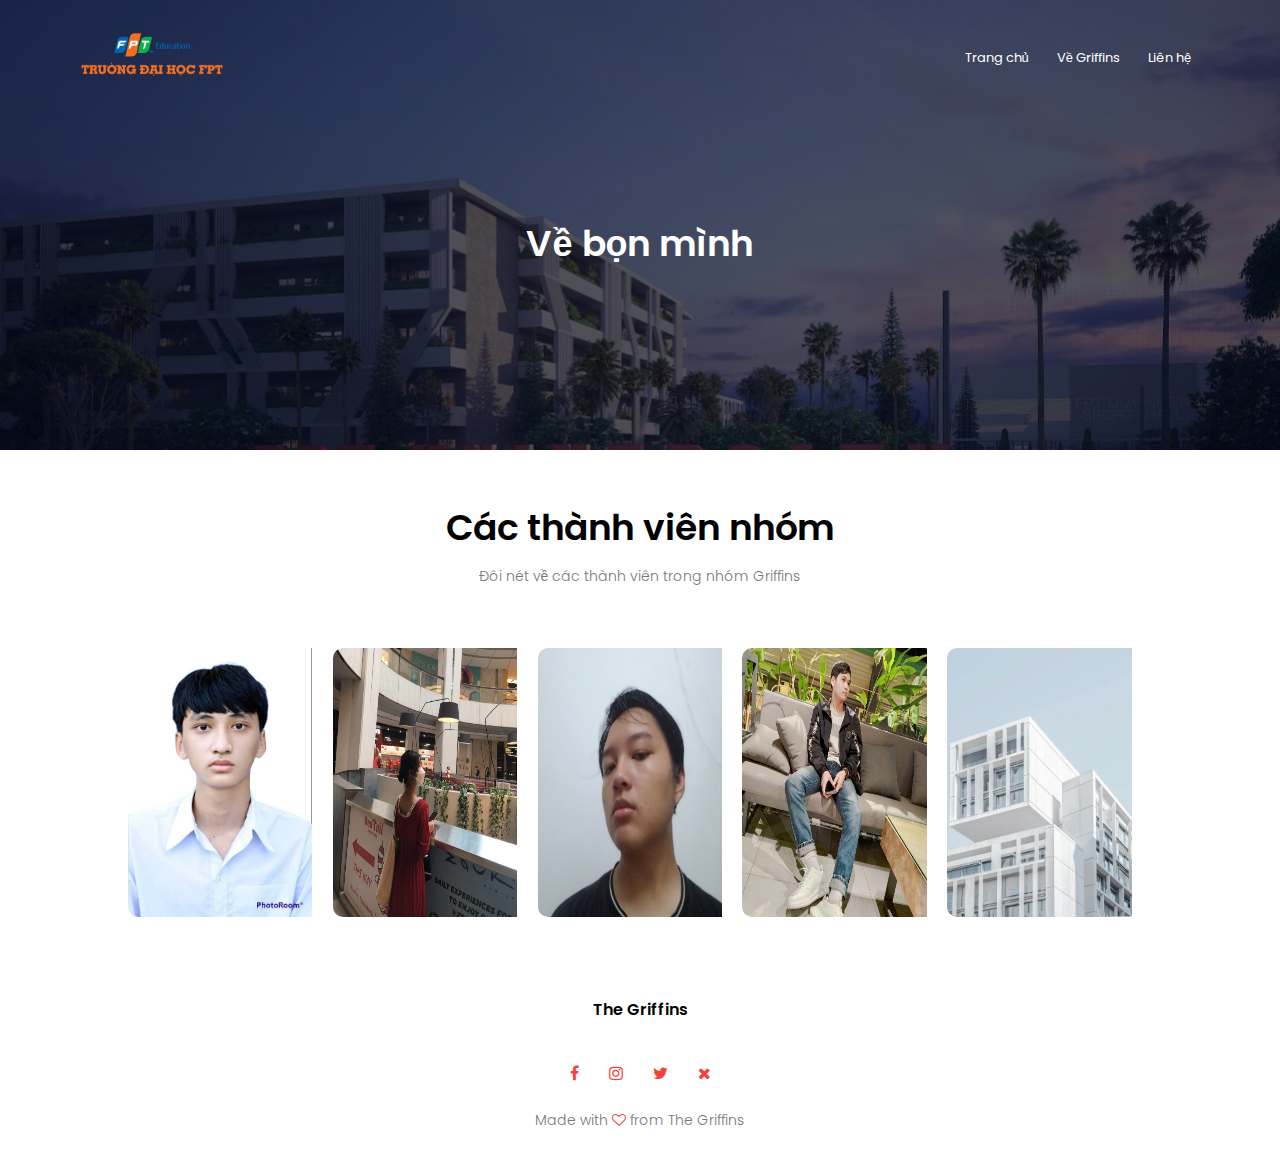
==== about.html @ 1cfe2567 "new" ====
<!DOCTYPE html>
<html>
    <head>
        <meta name = "viewport" content="width=device-width, initial-scale = 1.0">
        <title> The Gdfafgawrhriffins - Making the best thing with us </title>
        <link rel="stylesheet" href="style.css">
        <link rel="preconnect" href="https://fonts.gstatic.com">
        <link href="https://fonts.googleapis.com/css2?family=Poppins:wght@100;200;300;400;500;600;700&display=swap" rel="stylesheet">
        <link rel="stylesheet" href="https://stackpath.bootstrapcdn.com/font-awesome/4.7.0/css/font-awesome.min.css">
    </head>
    <body>
        <section class="sub-header">
            <nav>
                <a href = "index.html"><img src = "images/logo_1.webp"></a>
                <div class="nav-links" id="navLinks">
                    <i class="fa fa-times"onclick="hideMenu()"></i>
                    <ul>
                        <li><a href="index.html">Trang chủ</a></li>
                        <li><a href="about.html">Về Griffins</a></li>
                        <li><a href="contract.html">Liên hệ</a></li>
                    </ul>
                </div>     
                <i class="fa fa-bars"onclick="showMenu()"></i> 
            </nav>

       <H1>Về bọn mình</H1>
        </section>
        <!-------Campus-->
<section class="campus">
    <h1>Các thành viên nhóm </h1>
    <p>Đôi nét về các thành viên trong nhóm Griffins</p>
    <div class="row">
        <div class="campus-col">
            <img src="images/anh sang.jpg">
            <div class="layer">
                <h3>Trương Đình Sang</h3>
                <div>Đây là một ngôi trường vừa được thành lập</div>
            </div>
        </div>
        <div class="campus-col">
            <img src="images/ngoc hieu.jpg">
            <div class="layer">
                <h3>Lê Ngọc Hiếu</h3>
                <div>Đây là một ngôi trường vừa được thành lập</div>
            </div>
        </div>
        <div class="campus-col">
            <img src="images/duongthao.jpg">
            <div class="layer">
                <h3>Dương Thạo</h3>
                <div>Đây là một ngôi trường vừa được thành lập</div>
            </div>
        </div>
            <div class="campus-col">
                <img src="images/thanh phuong.jpg">
                <div class="layer">
                    <h3>Lê Thanh Phương</h3>
                    <div>Đây là một ngôi trường vừa được thành lập</div>
                </div>
            </div>
                <div class="campus-col">
                    <img src="images/washington.png">
                    <div class="layer">
                        <h3>Huỳnh Ngọc Tiên</h3>
                        <div>Đây là một ngôi trường vừa được thành lập</div>
           </div>
        </div>
    </div>
</section>

<!----aobut us content ---->

  <!----Footer-->
<section class="footer">
    <h4>The Griffins</h4>
    <div class="icons">
        <i class="fa fa-facebook"> </i>
         <i class="fa fa-instagram"></i>
         <i class="fa fa-twitter"></i>
         <i class="fa fa-times"></i>
    </div>
    <p>Made with <i class="fa fa-heart-o"> </i>  from The Griffins</p>
</section>



        <!--JavaScript for Toggle Menu-->
        <script>
            var navLinks  = document.getElementById("navLinks");
            function showMenu(){
                navLinks.style.right = "0";
            }
            function hideMenu(){
                navLinks.style.right = "-200px";
            }
        </script>
    </body>
</html>
---- style.css ----
*{
    margin: 0;
    padding: 0;
    font-family: 'Poppins', sans-serif;
}
.header{
    min-height: 100vh;
    width: 100%;
    background-image: linear-gradient(rgba(4,9,30,0.7),rgba(4,9,30,0.7)),url(images/viewover.webp);
    filter: brightness(150%); /* Tăng độ sáng lên 150% */

    background-position: center;
    background-size: cover;
    position: relative;
}
.header .nav-links li a{
    text-transform: uppercase;
}
nav{
    display: flex;
    padding: 2% 6%;
    justify-content: space-between;
    align-items: center;
}
nav img{
    width: 150px;
}
.nav-links{
    flex: 1;
    text-align: right;
}
.nav-links ul li{
    list-style: none;
    display: inline-block;
    padding: 8px 12px;
    position: relative;
}
.nav-links ul li a{
    color: #fff;
    text-decoration: none;
    font-size: 13px;
}
.nav-links ul li::after{
    content:'';
    width: 0%;
    height: 2px;
    background: #f44336;
    display: block;
    margin: auto;
    transition: 0.5s;
}
.nav-links ul li:hover::after{
    width: 100%;
}
.text-box{
    width: 90%;
    color: #fff;
    position: absolute;
    top:50%;
    left:50%;
    transform: translate(-50%,-50%);
    text-align: center;
}
.text-box h1{
    font-size: 62px;
}
.text-box p{
    margin: 10px 0 40px;
    font-size: 14px;
    color: #fff;
}
.hero-btn{
    display: inline-block;
    text-decoration: none;
    color: #fff;
    border: 1px solid #fff; 
    padding: 12px 34px;
    font-size: 13px;
    position: relative;
    cursor: pointer; 
}
.hero-btn:hover{
    border: 1px solid #f44336;
    background: #f44336;
    transition: 1s;
}

nav .fa{
    display: none;
}



@media(max-width: 700px){
    .text-box h1{
        font-size: 20px;
    }
    .nav-links ul li{
        display: block;
    }
    .nav-links{
        position: absolute;
        background: #f44336;
        height: 100vh;
        width: 200px;
        top: 0;
        right: -200px;
        text-align: left;
        z-index: 2;
        transition: 1s;
    }
    nav .fa{
        display: block;
        color: #fff;
        margin: 10px;
        font-size: 22px;
        cursor: pointer;
    }
    .nav-links ul{
        padding: 30px;
    }
    
}
/*----course---*/

.course{
    width: 80%;
    margin:auto;
    text-align: center;
    padding-top: 100px;
}
h1{
    font-size: 36px;
    font-weight: 600;
}
p{
    color: #777;
    font-size: 14px;
    font-weight: 300;
    line-height: 22px;
    padding: 10px;
}
.row{
    margin-top: 5%;
    display: flex;
    justify-content: space-between;
}
.course-col{
    flex-basis: 31%;
    background: #fff3f3;
    border-radius: 10px;
    margin-bottom: 5%;
    padding: 20px 12px;
    box-sizing: border-box;
    transition: 0.5s;
} 
h3{
    text-align: center;
    font-weight: 600;
    margin: 10px 0;
}
.course-col:hover{
    box-shadow: 0 0 20px 0px rgba(0,0,0, 0.2);
}
@media(max-width: 700x)
{
    .row{
        flex-direction: column;
    }
}
/*-------campus-------*/
.campus{
    width: 80%;
    margin: auto;
    text-align: center;
    padding-top: 50px;
}
.campus-col{
    flex-basis: 32%;
    border-radius: 10px;
    margin-bottom: 30px;
    position: relative;
    overflow: hidden;
}
.campus-col img{
    height: 100%;
    width: 90%;
    display: block;
}
.layer{
    background: transparent;
    height: 100%;
    width: 90%;
    position: absolute;
    top:0;
    left: 0;
    transition: 0.5s;
}
.layer:hover{
    background: rgba(226,0,0, 0.7);
}
.layer h3{
    width: 100%;
    font-weight: 500;
    color: #fff;
    font-size: 26px;
    bottom: 0;
    left: 50%;
    transform: translateX(-50%);
    position: absolute;
    opacity: 0;
    transition: 0.5s ;
}
.layer:hover h3{
    bottom: 50%;
    opacity: 1;
}


/*--div-*/
.layer div {
    width: 100%;
    color: #fff;
    font-size: 16px;
    bottom: 0;
    left: 50%;
    transform: translateX(-50%);
    position: absolute;
    opacity: 0;
    transition: 0.5s;
}
.layer:hover div {
    bottom: 30%;
    opacity: 1;
}    

/*---facilities---*/
/* .facilities{
    width: 80%;
    margin: auto;
    text-align: center;
    padding-top: 100px;
}
.facilities-col{
    flex-basis: 31%;
    border-radius: 10px;
    margin-bottom: 5%;
    text-align: left;
}
.facilities-col img{
    width: 100%;
    border-radius: 10px;
}
.facilities-col p{
    padding: 0;
}
.facilities-col h3{
    margin-top: 16px;
    margin-bottom: 15px;
    text-align: left;
} */
.facilities {
    width: 80%;
    margin: auto;
    text-align: center;
    padding-top: 100px;
    
}

.facilities-col {
    flex-basis: 30%; 
    border-radius: 10px;
    margin-bottom: 5%;
    text-align: center; 
    box-shadow: 0 2px 4px rgba(0, 0, 0, 0.1); 
    padding-left: 50px;
    padding-right: 50px;
    
    
}

.facilities-col img {
    width: 100%;
    border-radius: 10px;
    margin-bottom: 10px; /* Thêm khoảng cách dưới mỗi hình ảnh */
     

}
.facilities-col p {
    padding: 15px 0; /* Padding ở trên và dưới */
    padding-left: 20px; /* Padding ở bên trái */
    padding-right: 20px; /* Padding ở bên phải */
    text-align: left;
    margin: 0;
}


.facilities-col h3 {
    margin-top: 10px; 
    margin-bottom: 5px; 
    text-align: left;
}
/*------Hieu ung chuyen dong---*/


   /*-----call to action----*/
.cta{
    margin: 100px auto;
    width: 80%;
    background-image: linear-gradient(rgba(0,0,0,0.7), rgba(0,0,0,0.7)),url(images/banner2.jpg);
    background-position: center;
    background-size: cover;
    border-radius: 10px;
    text-align: center;
    padding: 100px 0;
} 
.cta h1{
    color: #fff;
    margin-bottom: 40px;
    padding: 0;
}
@media(max-width: 700px)
{
    .cta h1{
        font-size: 24px;
    }
/*footer*/
}
.footer{
    width: 100%;
    text-align: center;
    padding: 30px 0;
}
.footer h4{
    margin-bottom: 25px;
    margin-top: 20px;
    font-weight: 600;
}
.icons .fa{
    color:#f44336;
    margin: 0 13px;
    cursor: pointer;
    padding: 18px 0;
}
.fa-heart-o{
    color: #f44336;
}
/*Aoubt us page*/
.sub-header{
    height: 50vh;
    width: 100%;
    background-image: linear-gradient(rgba(4,9,30,0.7), rgba(4,9,30,0.7)), url(images/viewover.webp);
    background-position: center;
    background-size: cover;
    text-align: center;
    color: #fff;
}
.sub-header h1{
    margin-top: 100px;
}
.about-us{
    width: 80%;
    margin: auto;
    padding-top: 80px;
    padding-bottom: 50px;
}
.about-col{
    flex-basis: 48%;
    padding: 30px 2px;
}
.about-col img{
    width: 100%;
    
}
.about-col h1{
    padding-top: 0;
}
.about-col p {
    padding: 15px 0 25px;
}
.red-btn{
    border: 1px solid #f44336;
    background: transparent;
    color: #f44336;
}
.red-btn:hover{
    color: #fff;
}
/*---blog content*/
.blog-content {
    width: 80%;
    margin: 0 auto; /* Center horizontally */
    padding: 60px 0;
    display: flex; /* Center vertically */
    align-items: center; /* Center vertically */
  }
  .blog-left {
    width: 80%; /* Adjust the width as needed */
    margin: 0 auto; /* Center horizontally */
    text-align: left; /* Center text content */
    padding: 20px;
  }

.blog-left img{

    width: 100%;
}
.image-container {
    display: flex; /* Hiển thị các ảnh cùng một hàng */
}

.small-image {
    width: 50%; /* 50% của chiều rộng cho mỗi ảnh */
    max-width: 100%; /* Đảm bảo ảnh không vượt quá chiều rộng của container */
    height: auto; /* Duy trì tỷ lệ khung hình 3:4 */
}

.small-image {
    width: 75%; /* 3:4 aspect ratio */
    max-width: 50%; /* Ensure the images don't exceed their container */
    height: auto; /* Maintain the aspect ratio of the images */
    max-height: 1000px; /* Limit the maximum height to 400px (adjust this value as needed) */
}





.blog-left h2{
    color: #222;
    font-weight: 600;
    margin: 30px 0;
}
.blog-left p{
    color: #999;
    padding:0;
}
.blog-right{
    flex-basis: 32%
}
.blog-right h3{
    background: #f44336;
    color: #fff;
    padding: 7px 0;
    font-size: 16px;
    margin-bottom: 20px;
}
.blog-right div{
    display:flex;
    align-items: center;
    justify-content: space-between;
    color: #555;
    padding: 8px;
    box-sizing: border-box;
}
.comment-box{
    border: 1px solid #ccc;
    margin: 50px 0;
    padding: 10px 20px;

}
.comment-box h3{
    text-align: left;
}
.comment-form input, .comment-form textarea{
    width: 100%;
    padding: 10px;
    margin:15px 0;
    box-sizing: border-box;
    border: none;
    outline: none;
    background: #f0f0f0;
}
.comment-box button{
    margin: 10px 0;
}
@media(max-width: 700px){
    .sub-header h1{
        font-size: 24px;
    }
}
/*----contract us page---*/
.location{
    width: 80%;
    margin: auto;
    padding: 80px 0;
}
.location iframe{
    width: 100%;
}
.contract-us{
    width: 80%;
}
.contract-col{
    flex-basis: 48%;
    margin-bottom: 30px;
}
.contract-col div{
    display: flex;
    align-items: center;
    margin-bottom: 40px;
}
.contract-col div .fa{
    font-size: 28px;
    color: #f44336;
    margin: 10px;
    margin-right: 30px;
}
.contract-col div p{
    padding: 0;
}
.contract-col div h5{
    font-size: 20px;
    margin-bottom: 5px;
    color: #555;
    font-weight: 400;
}
.contract-col input, .contract-col textarea{
    width: 100%;
    padding: 15px;
    margin-bottom: 17px;
    outline: none;
    border: 1px solid #ccc;
    box-sizing: border-box;
}
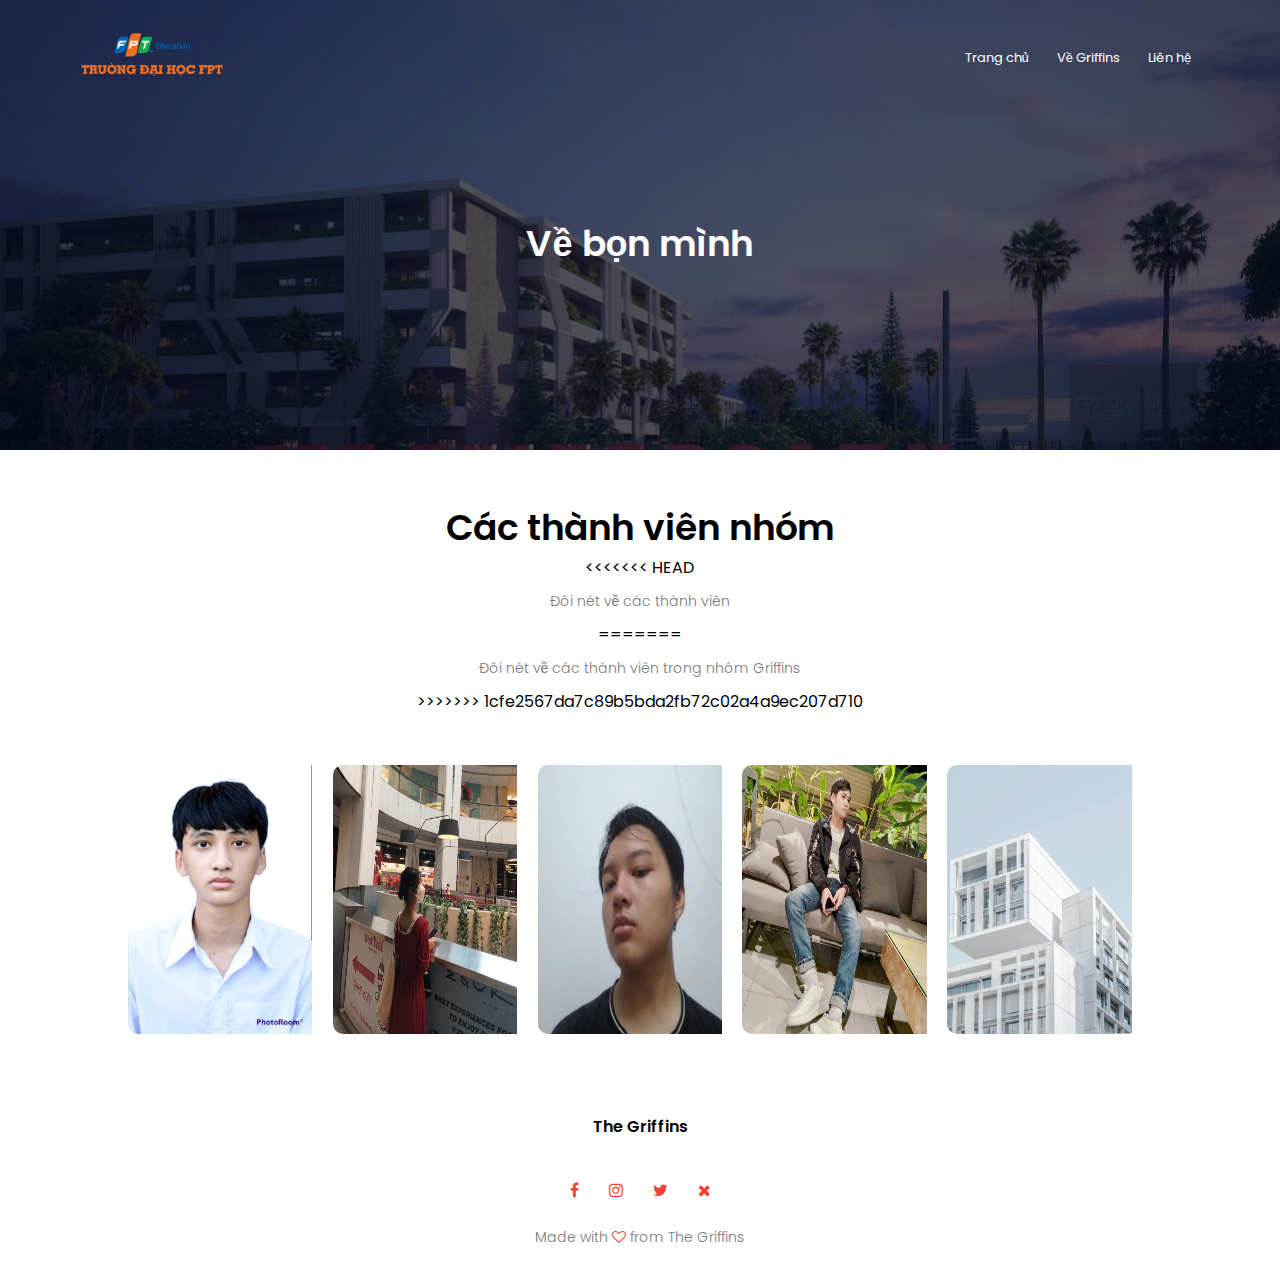
==== commit aad91025: "f" ====
--- a/about.html
+++ b/about.html
@@ -28,41 +28,45 @@
         <!-------Campus-->
 <section class="campus">
     <h1>Các thành viên nhóm </h1>
+<<<<<<< HEAD
+    <p>Đôi nét về các thành viên</p>
+=======
     <p>Đôi nét về các thành viên trong nhóm Griffins</p>
+>>>>>>> 1cfe2567da7c89b5bda2fb72c02a4a9ec207d710
     <div class="row">
         <div class="campus-col">
             <img src="images/anh sang.jpg">
             <div class="layer">
                 <h3>Trương Đình Sang</h3>
-                <div>Đây là một ngôi trường vừa được thành lập</div>
+                <div>Là một cậu sinh viên hồn nhiên và năng động, có tinh thần trách nhiệm cao</div>
             </div>
         </div>
         <div class="campus-col">
             <img src="images/ngoc hieu.jpg">
             <div class="layer">
                 <h3>Lê Ngọc Hiếu</h3>
-                <div>Đây là một ngôi trường vừa được thành lập</div>
+                <div>Bông hoa hồng hiếm hoi của lớp IT</div>
             </div>
         </div>
         <div class="campus-col">
             <img src="images/duongthao.jpg">
             <div class="layer">
                 <h3>Dương Thạo</h3>
-                <div>Đây là một ngôi trường vừa được thành lập</div>
+                <div>Là một trong những editor lord hàng đầu</div>
             </div>
         </div>
             <div class="campus-col">
                 <img src="images/thanh phuong.jpg">
                 <div class="layer">
                     <h3>Lê Thanh Phương</h3>
-                    <div>Đây là một ngôi trường vừa được thành lập</div>
+                    <div>Chàng trai với niềm đam mê uống nước lọc</div>
                 </div>
             </div>
                 <div class="campus-col">
                     <img src="images/washington.png">
                     <div class="layer">
                         <h3>Huỳnh Ngọc Tiên</h3>
-                        <div>Đây là một ngôi trường vừa được thành lập</div>
+                        <div>Con người giàu tình cảm luôn biết cảm thông</div>
            </div>
         </div>
     </div>
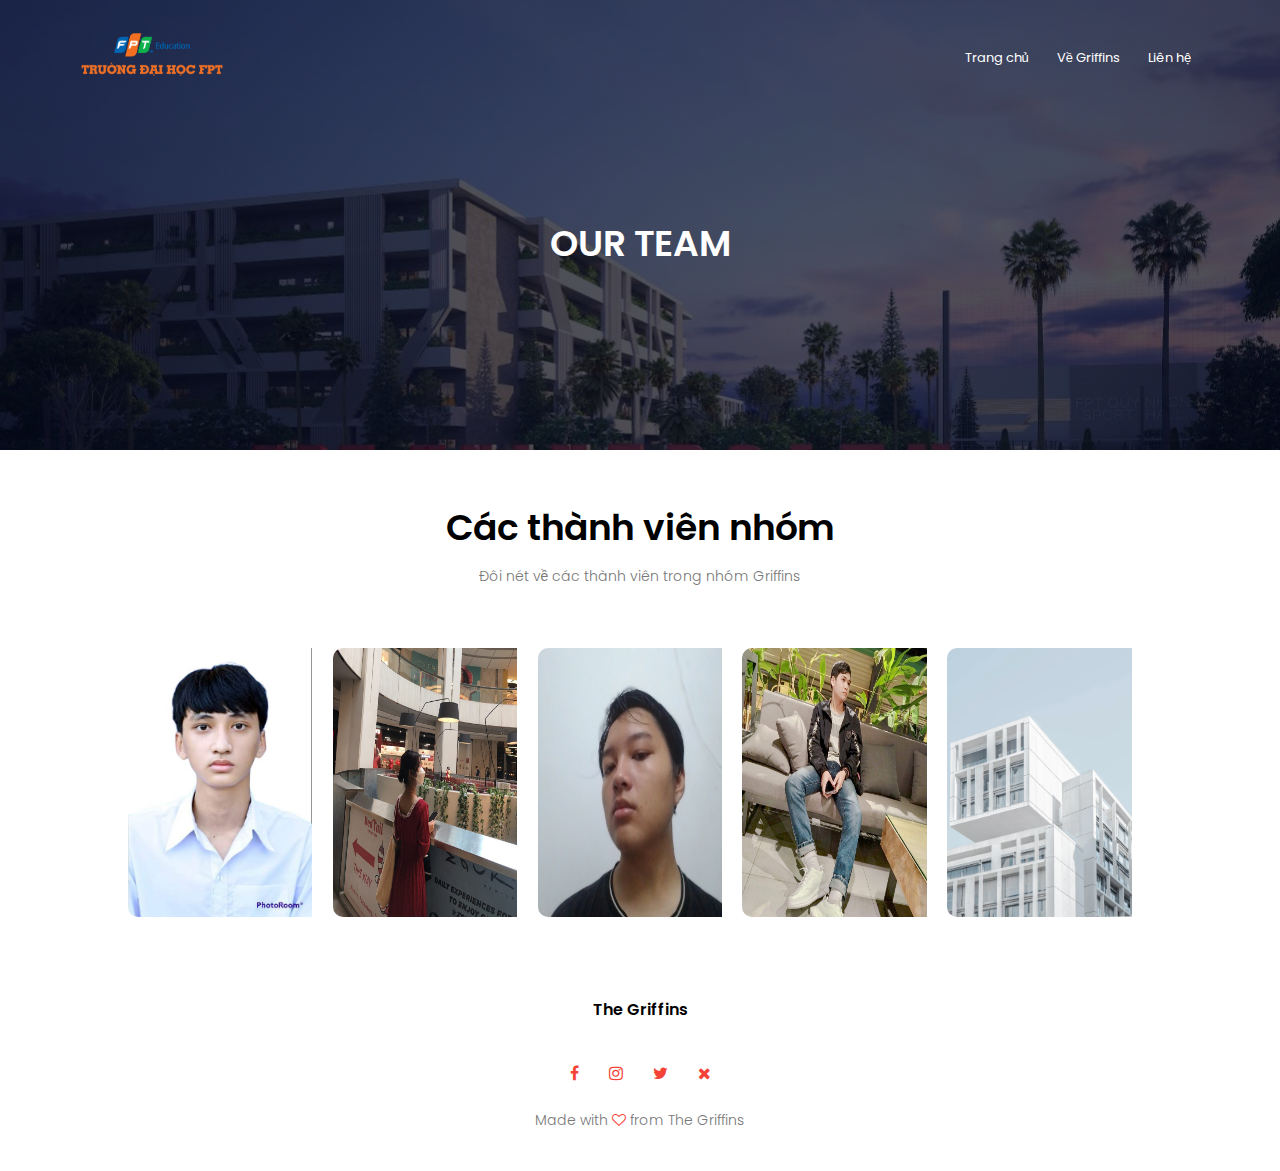
==== commit 3ad866a5: "f" ====
--- a/about.html
+++ b/about.html
@@ -23,16 +23,13 @@
                 <i class="fa fa-bars"onclick="showMenu()"></i> 
             </nav>
 
-       <H1>Về bọn mình</H1>
+       <H1>OUR TEAM</H1>
         </section>
         <!-------Campus-->
 <section class="campus">
     <h1>Các thành viên nhóm </h1>
-<<<<<<< HEAD
-    <p>Đôi nét về các thành viên</p>
-=======
     <p>Đôi nét về các thành viên trong nhóm Griffins</p>
->>>>>>> 1cfe2567da7c89b5bda2fb72c02a4a9ec207d710
+
     <div class="row">
         <div class="campus-col">
             <img src="images/anh sang.jpg">
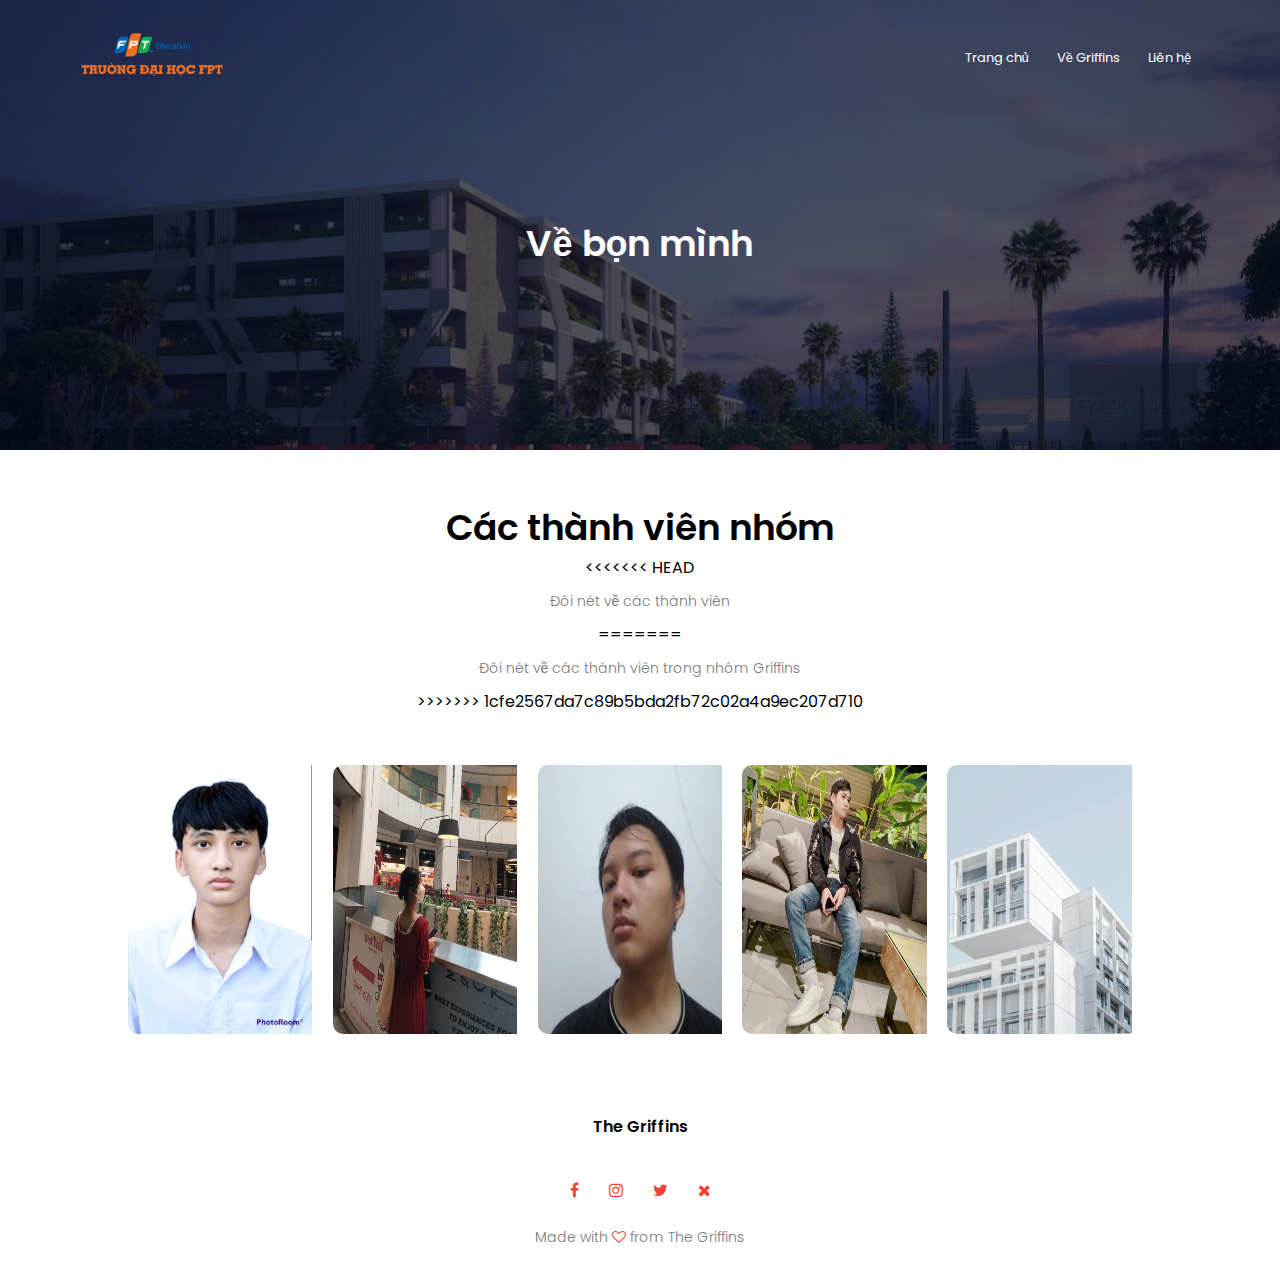
==== commit 6d78125f: "Merge branch 'main' of https://github.com/TieGarcia/WebforOSG" ====
--- a/about.html
+++ b/about.html
@@ -23,13 +23,16 @@
                 <i class="fa fa-bars"onclick="showMenu()"></i> 
             </nav>
 
-       <H1>OUR TEAM</H1>
+       <H1>Về bọn mình</H1>
         </section>
         <!-------Campus-->
 <section class="campus">
     <h1>Các thành viên nhóm </h1>
+<<<<<<< HEAD
+    <p>Đôi nét về các thành viên</p>
+=======
     <p>Đôi nét về các thành viên trong nhóm Griffins</p>
-
+>>>>>>> 1cfe2567da7c89b5bda2fb72c02a4a9ec207d710
     <div class="row">
         <div class="campus-col">
             <img src="images/anh sang.jpg">
--- a/style.css
+++ b/style.css
@@ -409,20 +409,31 @@
     width: 100%;
 }
 .image-container {
-    display: flex; /* Hiển thị các ảnh cùng một hàng */
+    display: flex; 
 }
 
 .small-image {
-    width: 50%; /* 50% của chiều rộng cho mỗi ảnh */
-    max-width: 100%; /* Đảm bảo ảnh không vượt quá chiều rộng của container */
-    height: auto; /* Duy trì tỷ lệ khung hình 3:4 */
+    width: 50%; 
+    max-width: 100%; 
+    height: auto; 
 }
 
 .small-image {
-    width: 75%; /* 3:4 aspect ratio */
-    max-width: 50%; /* Ensure the images don't exceed their container */
-    height: auto; /* Maintain the aspect ratio of the images */
-    max-height: 1000px; /* Limit the maximum height to 400px (adjust this value as needed) */
+    width: 75%; 
+    max-width: 50%; 
+    height: auto; 
+    max-height: 1000px; 
+}
+
+.image-container1 {
+    display: flex;
+    flex-wrap: wrap; 
+}
+
+.image {
+    width: 50%; 
+    max-width: 100%; 
+    height: auto; 
 }
 
 
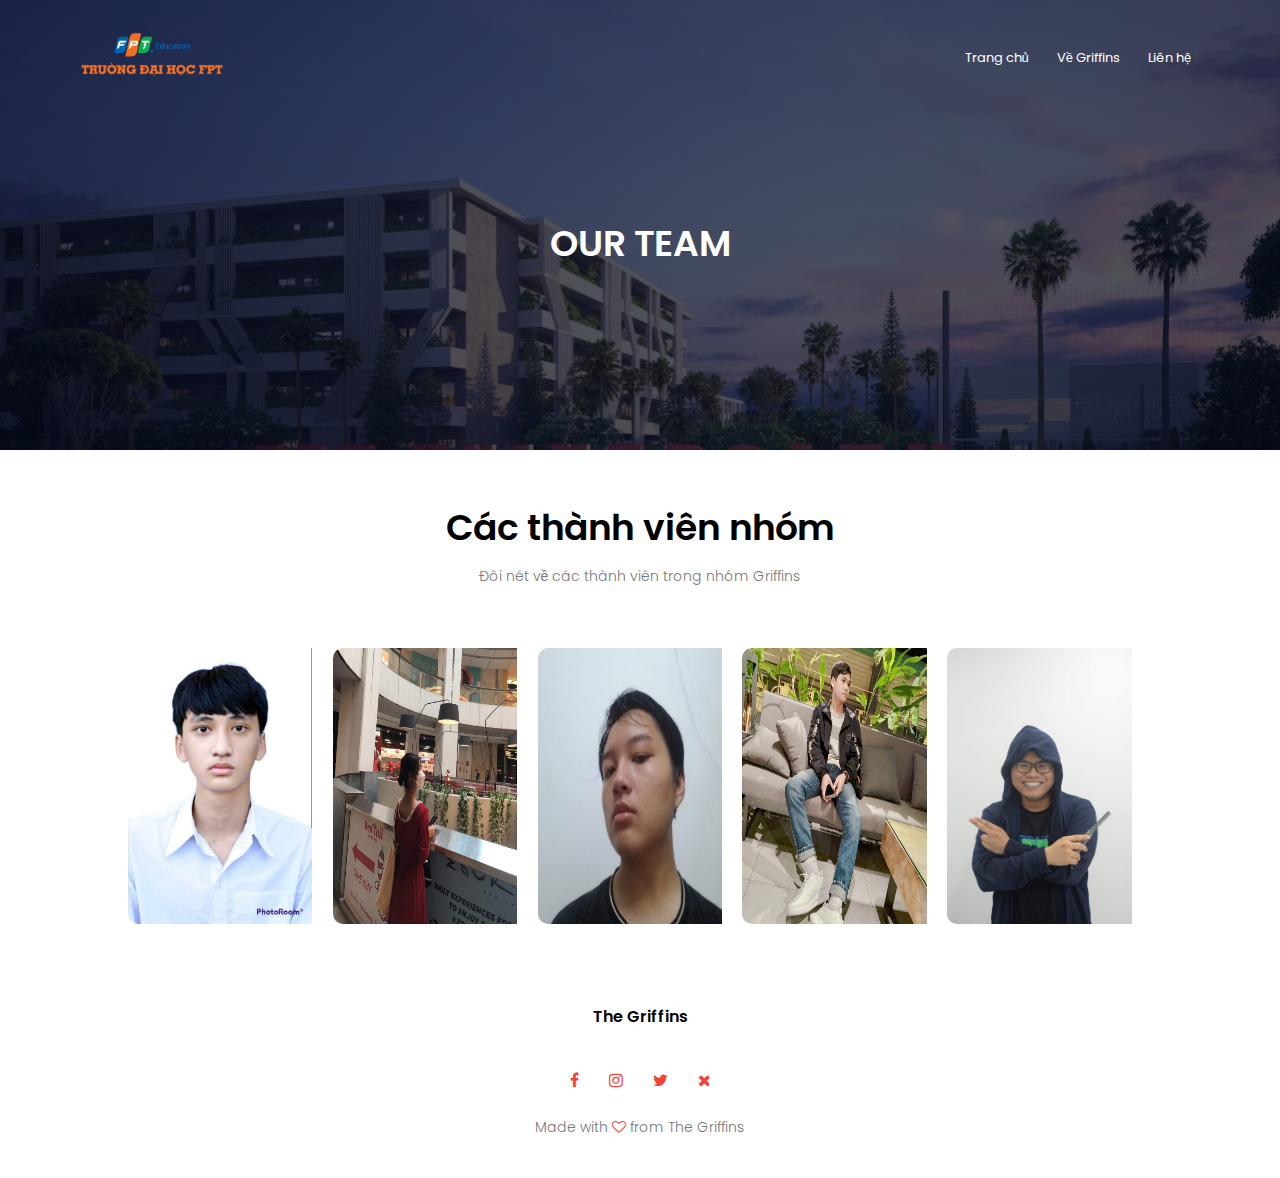
==== commit adf12f6a: "f" ====
--- a/about.html
+++ b/about.html
@@ -23,16 +23,13 @@
                 <i class="fa fa-bars"onclick="showMenu()"></i> 
             </nav>
 
-       <H1>Về bọn mình</H1>
+       <H1>OUR TEAM</H1>
         </section>
         <!-------Campus-->
 <section class="campus">
     <h1>Các thành viên nhóm </h1>
-<<<<<<< HEAD
-    <p>Đôi nét về các thành viên</p>
-=======
     <p>Đôi nét về các thành viên trong nhóm Griffins</p>
->>>>>>> 1cfe2567da7c89b5bda2fb72c02a4a9ec207d710
+
     <div class="row">
         <div class="campus-col">
             <img src="images/anh sang.jpg">
@@ -63,7 +60,7 @@
                 </div>
             </div>
                 <div class="campus-col">
-                    <img src="images/washington.png">
+                    <img src="images/ngoc ten.jpg">
                     <div class="layer">
                         <h3>Huỳnh Ngọc Tiên</h3>
                         <div>Con người giàu tình cảm luôn biết cảm thông</div>
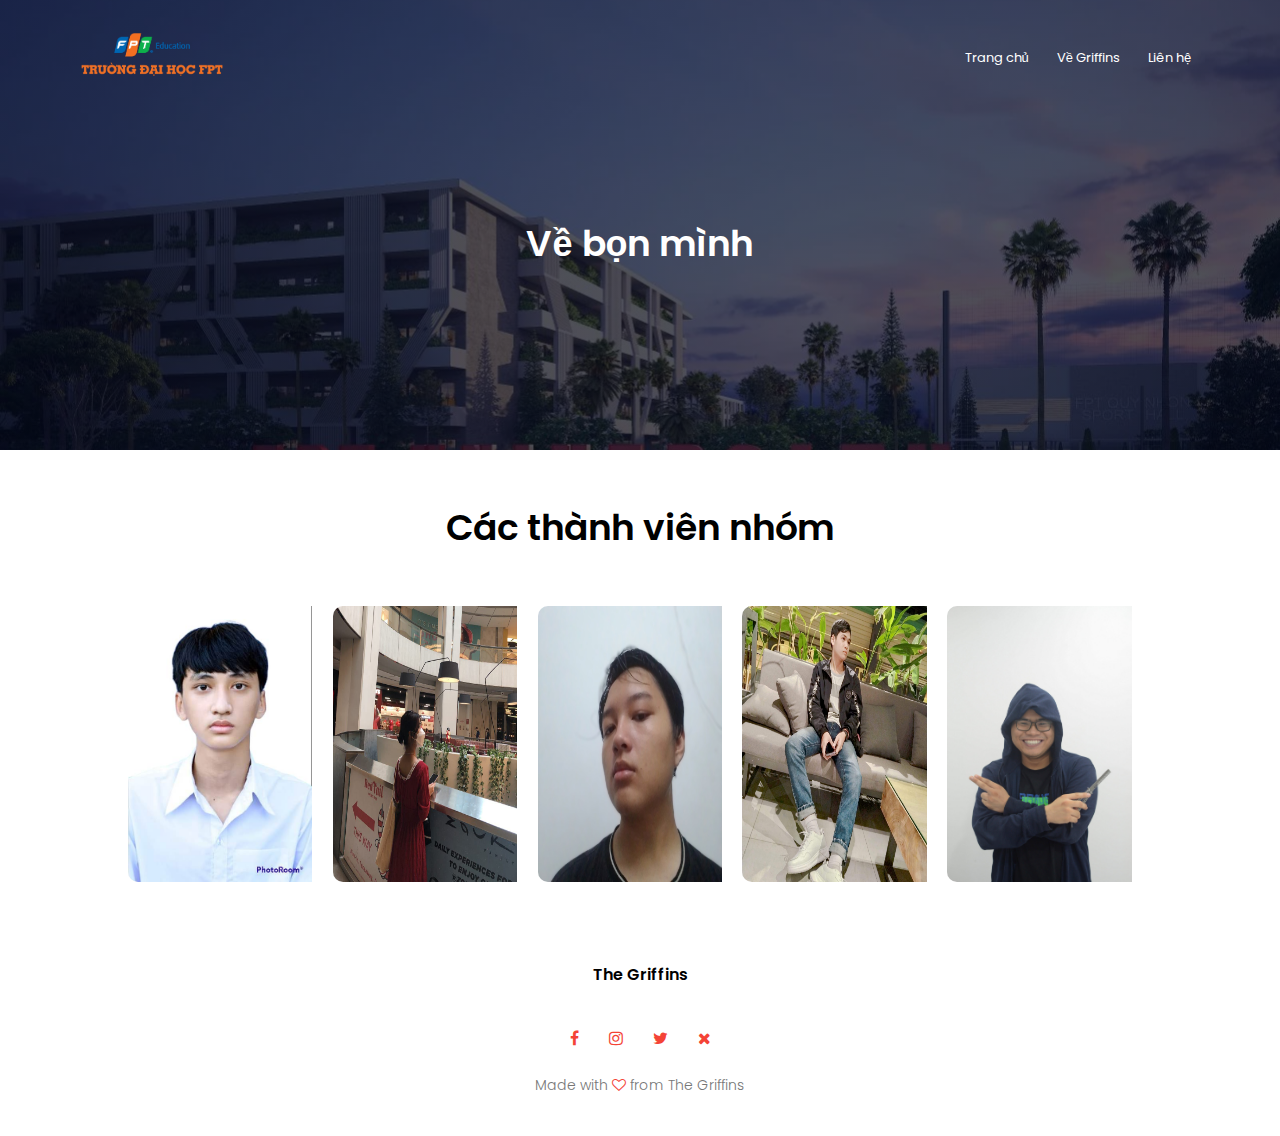
==== commit 74b0cd20: "mới nhất" ====
--- a/about.html
+++ b/about.html
@@ -23,13 +23,13 @@
                 <i class="fa fa-bars"onclick="showMenu()"></i> 
             </nav>
 
-       <H1>OUR TEAM</H1>
+       <H1>Về bọn mình</H1>
         </section>
         <!-------Campus-->
 <section class="campus">
     <h1>Các thành viên nhóm </h1>
-    <p>Đôi nét về các thành viên trong nhóm Griffins</p>
 
+   
     <div class="row">
         <div class="campus-col">
             <img src="images/anh sang.jpg">
@@ -60,7 +60,7 @@
                 </div>
             </div>
                 <div class="campus-col">
-                    <img src="images/ngoc ten.jpg">
+                    <img src="images/NgocTien.jpg">
                     <div class="layer">
                         <h3>Huỳnh Ngọc Tiên</h3>
                         <div>Con người giàu tình cảm luôn biết cảm thông</div>
--- a/style.css
+++ b/style.css
@@ -536,4 +536,15 @@
     outline: none;
     border: 1px solid #ccc;
     box-sizing: border-box;
-}+}
+.video-container {
+    display: flex;
+    justify-content: center;
+    align-items: center;
+    height: 100vh; /* Điều này giúp video lấp đầy chiều cao của trang */
+}
+
+video {
+    max-width: 100%;
+    max-height: 100%;
+}
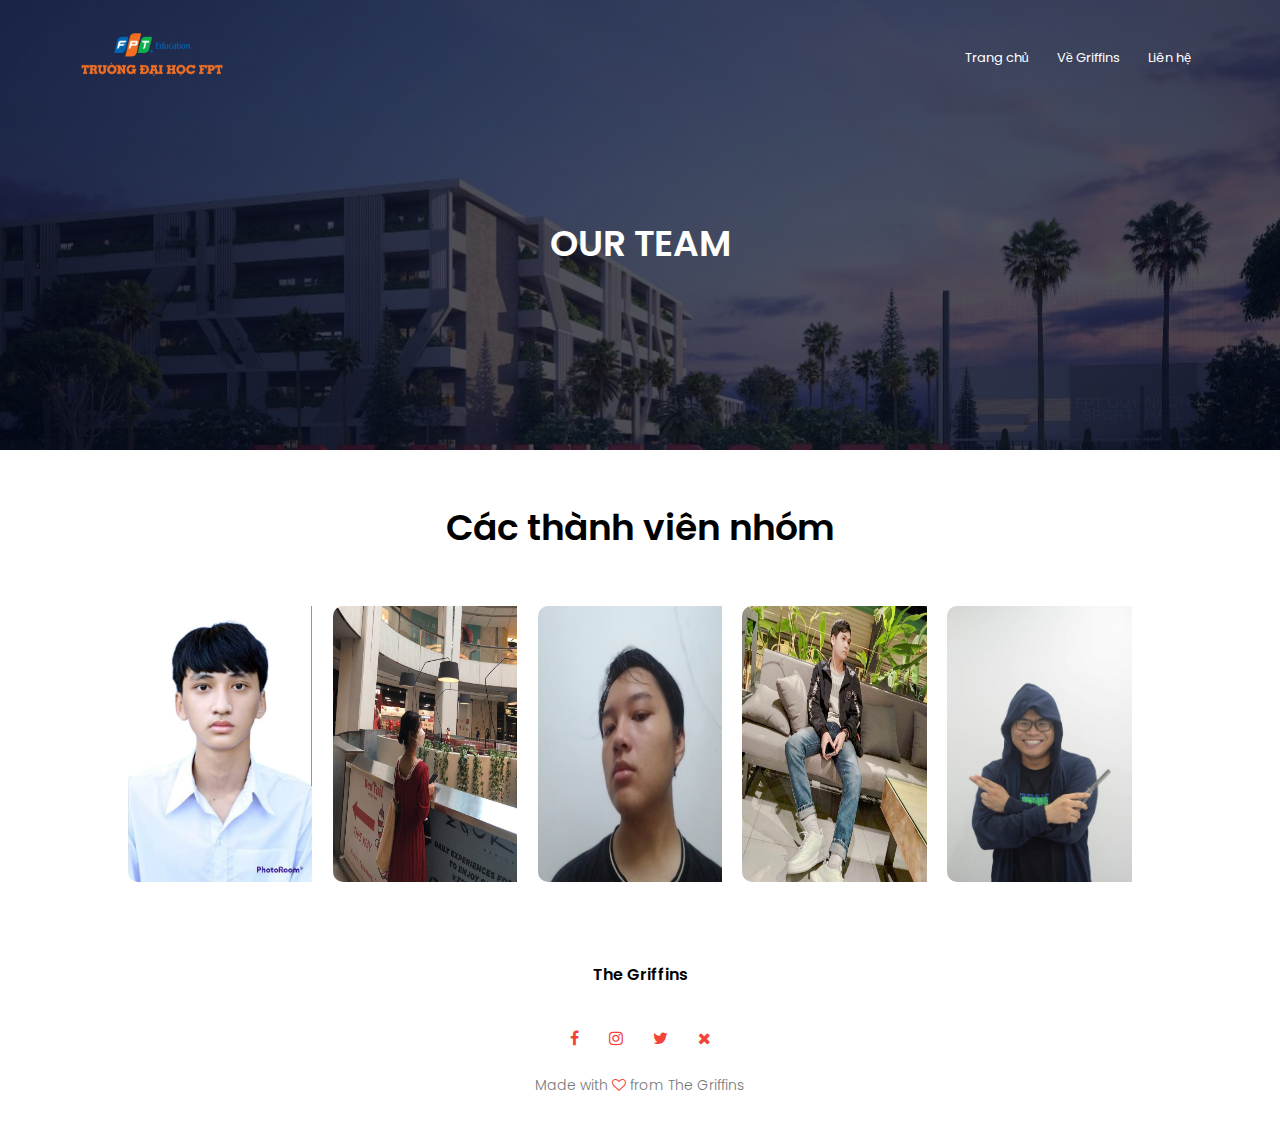
==== commit 4d081f23: "Merge branch 'main' of https://github.com/TieGarcia/WebforOSG" ====
--- a/about.html
+++ b/about.html
@@ -23,13 +23,12 @@
                 <i class="fa fa-bars"onclick="showMenu()"></i> 
             </nav>
 
-       <H1>Về bọn mình</H1>
+       <H1>OUR TEAM</H1>
         </section>
         <!-------Campus-->
 <section class="campus">
     <h1>Các thành viên nhóm </h1>
 
-   
     <div class="row">
         <div class="campus-col">
             <img src="images/anh sang.jpg">
@@ -61,6 +60,7 @@
             </div>
                 <div class="campus-col">
                     <img src="images/NgocTien.jpg">
+
                     <div class="layer">
                         <h3>Huỳnh Ngọc Tiên</h3>
                         <div>Con người giàu tình cảm luôn biết cảm thông</div>
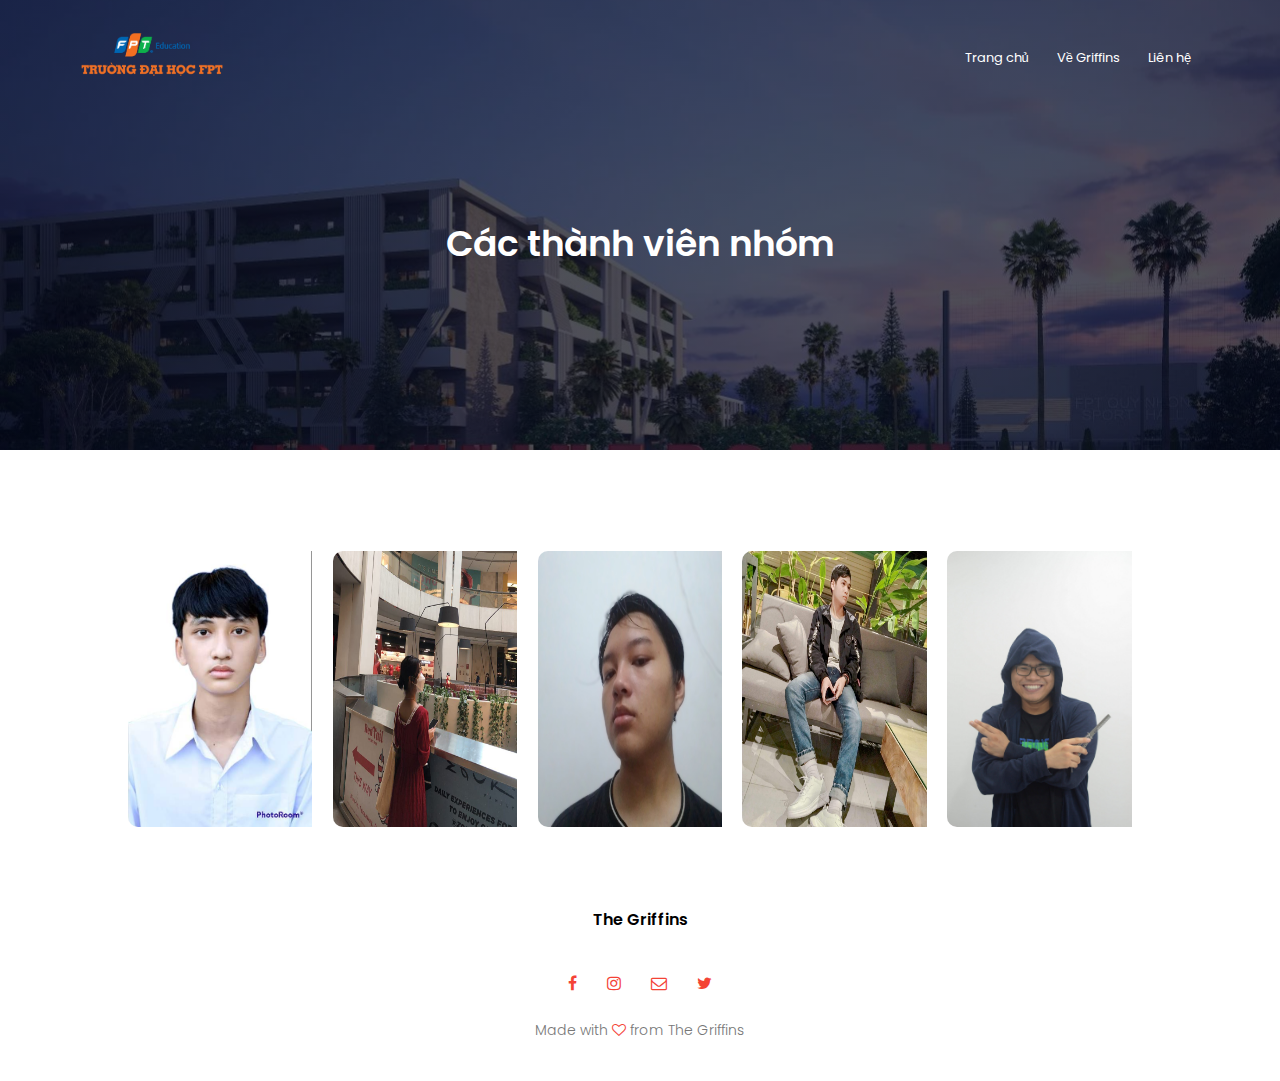
==== commit 58793235: "new" ====
--- a/about.html
+++ b/about.html
@@ -23,12 +23,10 @@
                 <i class="fa fa-bars"onclick="showMenu()"></i> 
             </nav>
 
-       <H1>OUR TEAM</H1>
+       <H1>Các thành viên nhóm</H1>
         </section>
         <!-------Campus-->
 <section class="campus">
-    <h1>Các thành viên nhóm </h1>
-
     <div class="row">
         <div class="campus-col">
             <img src="images/anh sang.jpg">
@@ -76,9 +74,9 @@
     <h4>The Griffins</h4>
     <div class="icons">
         <i class="fa fa-facebook"> </i>
-         <i class="fa fa-instagram"></i>
-         <i class="fa fa-twitter"></i>
-         <i class="fa fa-times"></i>
+            <i class="fa fa-instagram"></i>
+            <i class="fa fa-envelope-o"></i>
+            <i class="fa fa-twitter"></i>
     </div>
     <p>Made with <i class="fa fa-heart-o"> </i>  from The Griffins</p>
 </section>
--- a/style.css
+++ b/style.css
@@ -1,50 +1,55 @@
-
-
-
-*{
+* {
     margin: 0;
     padding: 0;
     font-family: 'Poppins', sans-serif;
 }
-.header{
+
+.header {
     min-height: 100vh;
     width: 100%;
-    background-image: linear-gradient(rgba(4,9,30,0.7),rgba(4,9,30,0.7)),url(images/viewover.webp);
-    filter: brightness(150%); /* Tăng độ sáng lên 150% */
-
+    background-image: linear-gradient(rgba(4, 9, 30, 0.7), rgba(4, 9, 30, 0.7)), url(images/viewover.webp);
+    filter: brightness(150%);
+    /* Tăng độ sáng lên 150% */
     background-position: center;
     background-size: cover;
     position: relative;
 }
-.header .nav-links li a{
+
+.header .nav-links li a {
     text-transform: uppercase;
 }
-nav{
+
+nav {
     display: flex;
     padding: 2% 6%;
     justify-content: space-between;
     align-items: center;
 }
-nav img{
+
+nav img {
     width: 150px;
 }
-.nav-links{
+
+.nav-links {
     flex: 1;
     text-align: right;
 }
-.nav-links ul li{
+
+.nav-links ul li {
     list-style: none;
     display: inline-block;
     padding: 8px 12px;
     position: relative;
 }
-.nav-links ul li a{
+
+.nav-links ul li a {
     color: #fff;
     text-decoration: none;
     font-size: 13px;
 }
-.nav-links ul li::after{
-    content:'';
+
+.nav-links ul li::after {
+    content: '';
     width: 0%;
     height: 2px;
     background: #f44336;
@@ -52,56 +57,64 @@
     margin: auto;
     transition: 0.5s;
 }
-.nav-links ul li:hover::after{
-    width: 100%;
-}
-.text-box{
+
+.nav-links ul li:hover::after {
+    width: 100%;
+}
+
+.text-box {
     width: 90%;
     color: #fff;
     position: absolute;
-    top:50%;
-    left:50%;
-    transform: translate(-50%,-50%);
-    text-align: center;
-}
-.text-box h1{
+    top: 50%;
+    left: 50%;
+    transform: translate(-50%, -50%);
+    text-align: center;
+}
+
+.text-box h1 {
     font-size: 62px;
 }
-.text-box p{
+
+.text-box p {
     margin: 10px 0 40px;
     font-size: 14px;
     color: #fff;
 }
-.hero-btn{
+
+.hero-btn {
     display: inline-block;
     text-decoration: none;
     color: #fff;
-    border: 1px solid #fff; 
+    border: 1px solid #fff;
     padding: 12px 34px;
     font-size: 13px;
     position: relative;
-    cursor: pointer; 
-}
-.hero-btn:hover{
+    cursor: pointer;
+}
+
+.hero-btn:hover {
     border: 1px solid #f44336;
     background: #f44336;
     transition: 1s;
 }
 
-nav .fa{
+nav .fa {
     display: none;
 }
 
 
 
-@media(max-width: 700px){
-    .text-box h1{
+@media(max-width: 700px) {
+    .text-box h1 {
         font-size: 20px;
     }
-    .nav-links ul li{
+
+    .nav-links ul li {
         display: block;
     }
-    .nav-links{
+
+    .nav-links {
         position: absolute;
         background: #f44336;
         height: 100vh;
@@ -112,43 +125,50 @@
         z-index: 2;
         transition: 1s;
     }
-    nav .fa{
+
+    nav .fa {
         display: block;
         color: #fff;
         margin: 10px;
         font-size: 22px;
         cursor: pointer;
     }
-    .nav-links ul{
+
+    .nav-links ul {
         padding: 30px;
     }
-    
-}
+
+}
+
 /*----course---*/
 
-.course{
-    width: 80%;
-    margin:auto;
+.course {
+    width: 80%;
+    margin: auto;
     text-align: center;
     padding-top: 100px;
 }
-h1{
+
+h1 {
     font-size: 36px;
     font-weight: 600;
 }
-p{
+
+p {
     color: #777;
     font-size: 14px;
     font-weight: 300;
     line-height: 22px;
     padding: 10px;
 }
-.row{
+
+.row {
     margin-top: 5%;
     display: flex;
     justify-content: space-between;
 }
-.course-col{
+
+.course-col {
     flex-basis: 31%;
     background: #fff3f3;
     border-radius: 10px;
@@ -156,53 +176,61 @@
     padding: 20px 12px;
     box-sizing: border-box;
     transition: 0.5s;
-} 
-h3{
+}
+
+h3 {
     text-align: center;
     font-weight: 600;
     margin: 10px 0;
 }
-.course-col:hover{
-    box-shadow: 0 0 20px 0px rgba(0,0,0, 0.2);
-}
-@media(max-width: 700x)
-{
-    .row{
+
+.course-col:hover {
+    box-shadow: 0 0 20px 0px rgba(0, 0, 0, 0.2);
+}
+
+@media(max-width: 700x) {
+    .row {
         flex-direction: column;
     }
 }
+
 /*-------campus-------*/
-.campus{
+.campus {
     width: 80%;
     margin: auto;
     text-align: center;
     padding-top: 50px;
 }
-.campus-col{
+
+.campus-col {
     flex-basis: 32%;
     border-radius: 10px;
     margin-bottom: 30px;
     position: relative;
     overflow: hidden;
 }
-.campus-col img{
+
+.campus-col img {
     height: 100%;
     width: 90%;
     display: block;
 }
-.layer{
+
+.layer {
     background: transparent;
     height: 100%;
     width: 90%;
     position: absolute;
-    top:0;
+    top: 0;
     left: 0;
     transition: 0.5s;
 }
-.layer:hover{
-    background: rgba(226,0,0, 0.7);
-}
-.layer h3{
+
+.layer:hover {
+    background: rgba(226, 0, 0, 0.7);
+}
+
+.layer h3 {
     width: 100%;
     font-weight: 500;
     color: #fff;
@@ -212,9 +240,10 @@
     transform: translateX(-50%);
     position: absolute;
     opacity: 0;
-    transition: 0.5s ;
-}
-.layer:hover h3{
+    transition: 0.5s;
+}
+
+.layer:hover h3 {
     bottom: 50%;
     opacity: 1;
 }
@@ -232,304 +261,341 @@
     opacity: 0;
     transition: 0.5s;
 }
+
 .layer:hover div {
     bottom: 30%;
     opacity: 1;
-}    
-
-/*---facilities---*/
-/* .facilities{
+}
+
+.facilities {
     width: 80%;
     margin: auto;
     text-align: center;
     padding-top: 100px;
-}
-.facilities-col{
-    flex-basis: 31%;
+
+}
+
+.facilities-col {
+    flex-basis: 30%;
     border-radius: 10px;
     margin-bottom: 5%;
-    text-align: left;
-}
-.facilities-col img{
-    width: 100%;
-    border-radius: 10px;
-}
-.facilities-col p{
-    padding: 0;
-}
-.facilities-col h3{
-    margin-top: 16px;
-    margin-bottom: 15px;
-    text-align: left;
-} */
-.facilities {
-    width: 80%;
-    margin: auto;
-    text-align: center;
-    padding-top: 100px;
-    
-}
-
-.facilities-col {
-    flex-basis: 30%; 
-    border-radius: 10px;
-    margin-bottom: 5%;
-    text-align: center; 
-    box-shadow: 0 2px 4px rgba(0, 0, 0, 0.1); 
+    text-align: center;
+    box-shadow: 0 2px 4px rgba(0, 0, 0, 0.1);
     padding-left: 50px;
     padding-right: 50px;
-    
-    
+
+
 }
 
 .facilities-col img {
     width: 100%;
     border-radius: 10px;
-    margin-bottom: 10px; /* Thêm khoảng cách dưới mỗi hình ảnh */
-     
-
-}
+    margin-bottom: 10px;
+
+
+}
+
 .facilities-col p {
-    padding: 15px 0; /* Padding ở trên và dưới */
-    padding-left: 20px; /* Padding ở bên trái */
-    padding-right: 20px; /* Padding ở bên phải */
+    padding: 15px 0;
+    padding-left: 20px;/ padding-right: 20px;
     text-align: left;
     margin: 0;
 }
 
 
 .facilities-col h3 {
-    margin-top: 10px; 
-    margin-bottom: 5px; 
+    margin-top: 10px;
+    margin-bottom: 5px;
     text-align: left;
 }
+
 /*------Hieu ung chuyen dong---*/
 
 
-   /*-----call to action----*/
-.cta{
+/*-----call to action----*/
+.cta {
     margin: 100px auto;
     width: 80%;
-    background-image: linear-gradient(rgba(0,0,0,0.7), rgba(0,0,0,0.7)),url(images/banner2.jpg);
+    background-image: linear-gradient(rgba(0, 0, 0, 0.7), rgba(0, 0, 0, 0.7)), url(images/banner2.jpg);
     background-position: center;
     background-size: cover;
     border-radius: 10px;
     text-align: center;
     padding: 100px 0;
-} 
-.cta h1{
+}
+
+.cta h1 {
     color: #fff;
     margin-bottom: 40px;
     padding: 0;
 }
-@media(max-width: 700px)
-{
-    .cta h1{
+
+@media(max-width: 700px) {
+    .cta h1 {
         font-size: 24px;
     }
-/*footer*/
-}
-.footer{
+
+    /*footer*/
+}
+
+.footer {
     width: 100%;
     text-align: center;
     padding: 30px 0;
 }
-.footer h4{
+
+.footer h4 {
     margin-bottom: 25px;
     margin-top: 20px;
     font-weight: 600;
 }
-.icons .fa{
-    color:#f44336;
+
+.icons .fa {
+    color: #f44336;
     margin: 0 13px;
     cursor: pointer;
     padding: 18px 0;
 }
-.fa-heart-o{
+
+.fa-heart-o {
     color: #f44336;
 }
+
 /*Aoubt us page*/
-.sub-header{
+.sub-header {
     height: 50vh;
     width: 100%;
-    background-image: linear-gradient(rgba(4,9,30,0.7), rgba(4,9,30,0.7)), url(images/viewover.webp);
+    background-image: linear-gradient(rgba(4, 9, 30, 0.7), rgba(4, 9, 30, 0.7)), url(images/viewover.webp);
     background-position: center;
     background-size: cover;
     text-align: center;
     color: #fff;
 }
-.sub-header h1{
+
+.sub-header h1 {
     margin-top: 100px;
 }
-.about-us{
+
+.about-us {
     width: 80%;
     margin: auto;
     padding-top: 80px;
     padding-bottom: 50px;
 }
-.about-col{
+
+.about-col {
     flex-basis: 48%;
     padding: 30px 2px;
 }
-.about-col img{
-    width: 100%;
-    
-}
-.about-col h1{
+
+.about-col img {
+    width: 100%;
+
+}
+
+.about-col h1 {
     padding-top: 0;
 }
+
 .about-col p {
     padding: 15px 0 25px;
 }
-.red-btn{
+
+.red-btn {
     border: 1px solid #f44336;
     background: transparent;
     color: #f44336;
 }
-.red-btn:hover{
-    color: #fff;
-}
+
+.red-btn:hover {
+    color: #fff;
+}
+
 /*---blog content*/
 .blog-content {
     width: 80%;
-    margin: 0 auto; /* Center horizontally */
+    margin: auto;
     padding: 60px 0;
-    display: flex; /* Center vertically */
-    align-items: center; /* Center vertically */
-  }
-  .blog-left {
-    width: 80%; /* Adjust the width as needed */
-    margin: 0 auto; /* Center horizontally */
-    text-align: left; /* Center text content */
+    display: flex;
+    /* Center vertically */
+    align-items: center;
+    /* Center vertically */
+}
+
+.blog-left {
+    width: 80%;
+    /* Adjust the width as needed */
+    margin: 0 auto;
+    /* Center horizontally */
+    text-align: left;
+    /* Center text content */
     padding: 20px;
-  }
-
-.blog-left img{
-
-    width: 100%;
-}
+}
+
+.blog-left img {
+
+    width: 100%;
+
+}
+
 .image-container {
-    display: flex; 
+    display: flex;
 }
 
 .small-image {
-    width: 50%; 
-    max-width: 100%; 
-    height: auto; 
+    width: 50%;
+    max-width: 100%;
+    height: auto;
 }
 
 .small-image {
-    width: 75%; 
-    max-width: 50%; 
-    height: auto; 
-    max-height: 1000px; 
+    width: 75%;
+    max-width: 50%;
+    height: auto;
+    max-height: 1000px;
 }
 
 .image-container1 {
     display: flex;
-    flex-wrap: wrap; 
+    flex-wrap: wrap;
 }
 
 .image {
-    width: 50%; 
-    max-width: 100%; 
-    height: auto; 
-}
-
-
-
-
-
-.blog-left h2{
+    width: 50%;
+    max-width: 100%;
+    height: auto;
+}
+
+.image {
+    width: 20%;
+    max-width: 500%;
+    height: auto;
+    max-height: 50%;
+    /* Keep the image within its container height */
+    margin: 0 auto;
+    /* Center the image horizontally */
+}
+
+.image1 {
+    max-width: 100%;
+    /* Đảm bảo ảnh không vượt quá chiều rộng của phần tử chứa */
+    display: block;
+    /* Để giữ ảnh ở giữa theo chiều ngang */
+    margin: 0 auto;
+    /* Để căn giữa theo chiều ngang */
+}
+
+
+.blog-left h2 {
     color: #222;
     font-weight: 600;
     margin: 30px 0;
 }
-.blog-left p{
+
+.blog-left p {
     color: #999;
-    padding:0;
-}
-.blog-right{
+    padding: 0;
+}
+
+.blog-right {
     flex-basis: 32%
 }
-.blog-right h3{
+
+.blog-right h3 {
     background: #f44336;
     color: #fff;
     padding: 7px 0;
     font-size: 16px;
     margin-bottom: 20px;
 }
-.blog-right div{
-    display:flex;
+
+.blog-right div {
+    display: flex;
     align-items: center;
     justify-content: space-between;
     color: #555;
     padding: 8px;
     box-sizing: border-box;
 }
-.comment-box{
+
+.comment-box {
     border: 1px solid #ccc;
     margin: 50px 0;
     padding: 10px 20px;
 
 }
-.comment-box h3{
+
+.comment-box h3 {
     text-align: left;
 }
-.comment-form input, .comment-form textarea{
+
+.comment-form input,
+.comment-form textarea {
     width: 100%;
     padding: 10px;
-    margin:15px 0;
+    margin: 15px 0;
     box-sizing: border-box;
     border: none;
     outline: none;
     background: #f0f0f0;
 }
-.comment-box button{
+
+.comment-box button {
     margin: 10px 0;
 }
-@media(max-width: 700px){
-    .sub-header h1{
+
+@media(max-width: 700px) {
+    .sub-header h1 {
         font-size: 24px;
     }
 }
+
 /*----contract us page---*/
-.location{
+.location {
     width: 80%;
     margin: auto;
     padding: 80px 0;
 }
-.location iframe{
-    width: 100%;
-}
-.contract-us{
-    width: 80%;
-}
-.contract-col{
+
+.location iframe {
+    width: 100%;
+}
+
+.contract-us {
+    width: 80%;
+}
+
+.contract-col {
     flex-basis: 48%;
     margin-bottom: 30px;
 }
-.contract-col div{
+
+.contract-col div {
     display: flex;
     align-items: center;
     margin-bottom: 40px;
 }
-.contract-col div .fa{
+
+.contract-col div .fa {
     font-size: 28px;
     color: #f44336;
     margin: 10px;
     margin-right: 30px;
 }
-.contract-col div p{
+
+.contract-col div p {
     padding: 0;
 }
-.contract-col div h5{
+
+.contract-col div h5 {
     font-size: 20px;
     margin-bottom: 5px;
     color: #555;
     font-weight: 400;
 }
-.contract-col input, .contract-col textarea{
+
+.contract-col input,
+.contract-col textarea {
     width: 100%;
     padding: 15px;
     margin-bottom: 17px;
@@ -537,14 +603,16 @@
     border: 1px solid #ccc;
     box-sizing: border-box;
 }
+
 .video-container {
     display: flex;
     justify-content: center;
     align-items: center;
-    height: 100vh; /* Điều này giúp video lấp đầy chiều cao của trang */
+    height: 100vh;
+    /* Điều này giúp video lấp đầy chiều cao của trang */
 }
 
 video {
     max-width: 100%;
     max-height: 100%;
-}
+}